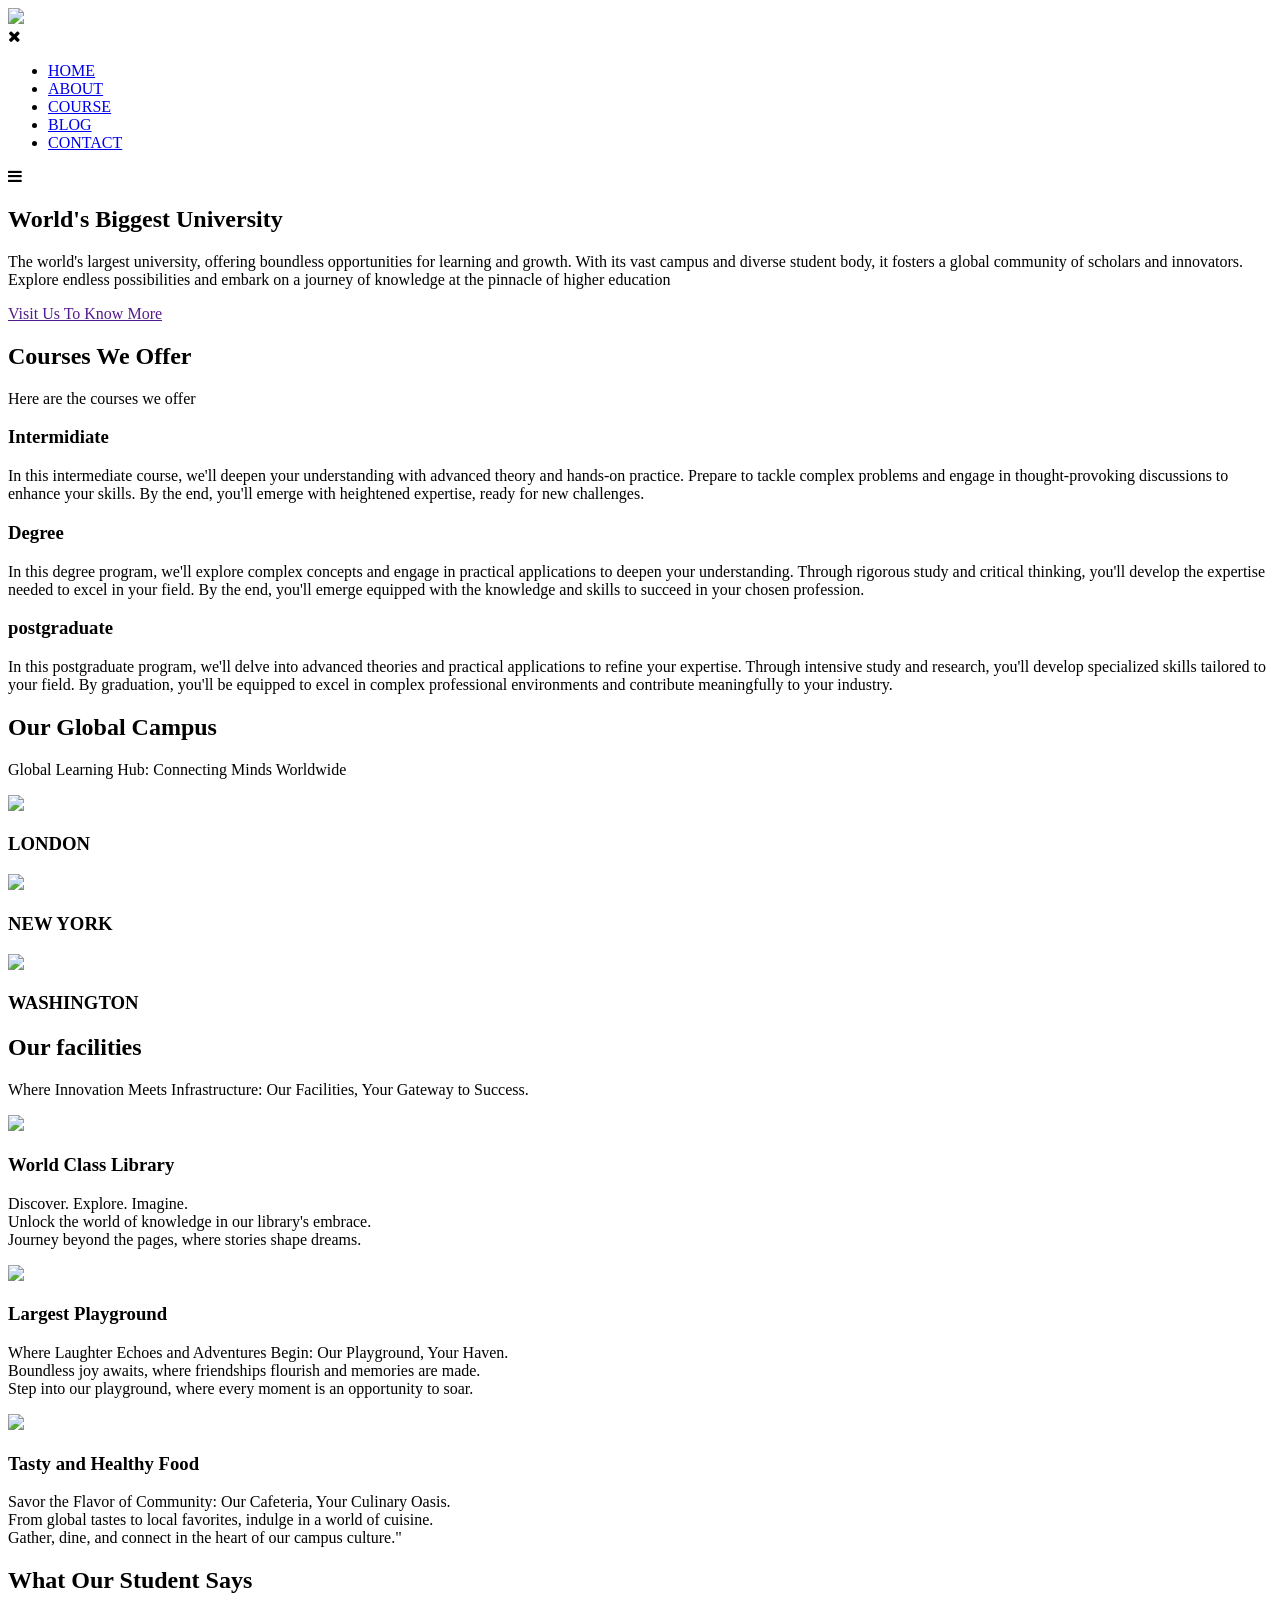
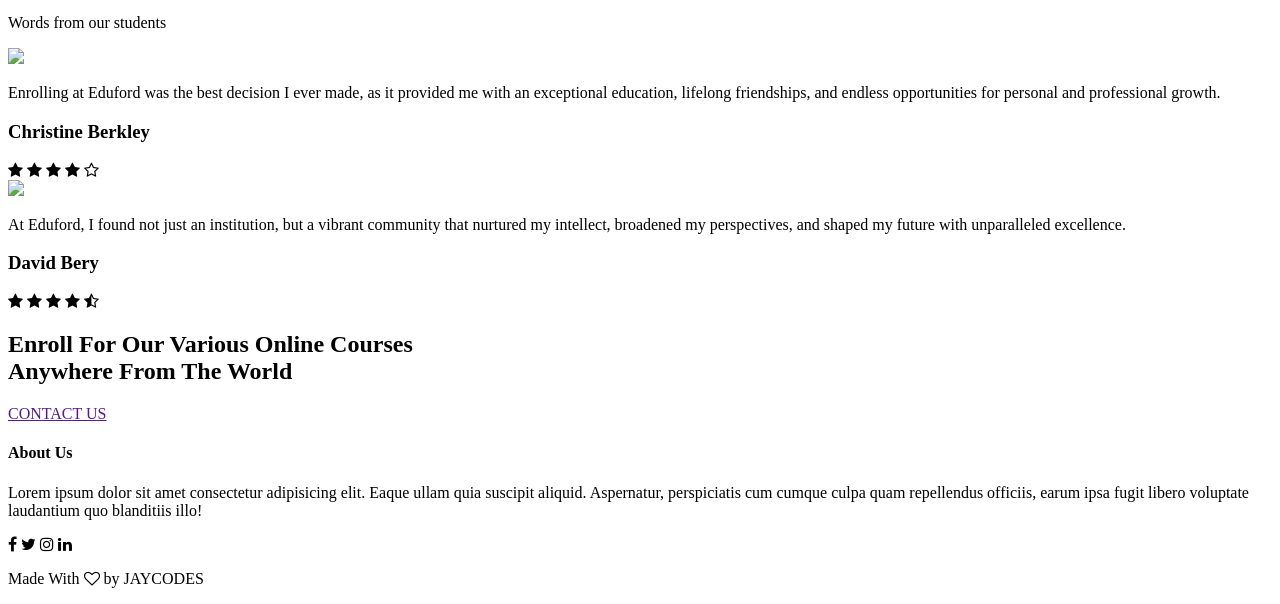
==== index.html @ 1018e346 "Create index.html" ====
<!DOCTYPE html>
<html>

<head>
    <meta name="viewport" content="width=device-width, initial-scale=1.0">
    <title>UNIVERSITY WEBSITE DESIGN</title>
    <link rel="stylesheet" href="style.css">
    <link rel="preconnect" href="https://fonts.gstaticjc.com">
    <link href="https://fonts.googleapis.com/css2?family=Poppins:wght@100;200;300;400;600;700&display=swap"
        rel="stylesheet">
    <link rel="stylesheet" href="https://stackpath.bootstrapcdn.com/font-awesome/4.7.0/css/font-awesome.min.css">
</head>

<body>
<section class="header">
    <nav>
        <a href="index.html"><img src="logo.png"></a>
        <div class="nav-links" id="navLinks">
            <i class="fa fa-times" onclick="hideMenu()"></i>
            <ul>
                <li><a href="index.html">HOME</a></li>
                <li><a href="about.html">ABOUT</a></li>
                <li><a href="course.html">COURSE</a></li>
                <li><a href="blog.html">BLOG</a></li>
                <li><a href="contact.html">CONTACT</a></li>
            </ul>
        </div>
        <i class="fa fa-bars" onclick="showMenu()"></i>
    </nav>
<div class="text-box">
    <h1>World's Biggest University</h1>
    <p>The world's largest university, offering boundless opportunities for learning and growth. With its vast campus and diverse student body, it fosters a global community of scholars and innovators. Explore endless possibilities and embark on a journey of knowledge at the pinnacle of higher education</p>
    <a href="" class="hero-btn">Visit Us To Know More</a>
</div>
</section>

<!--- COURSE --->
<section class="course">
    <h1>Courses We Offer</h1>
    <p>Here are the courses we offer</p>
    <div class="row">
        <div class="course-col">
            <h3>Intermidiate</h3>
            <p>In this intermediate course, we'll deepen your understanding with advanced theory and hands-on practice. Prepare to tackle complex problems and engage in thought-provoking discussions to enhance your skills. By the end, you'll emerge with heightened expertise, ready for new challenges.</p>
        </div>
        <div class="course-col">
            <h3>Degree</h3>
            <p>In this degree program, we'll explore complex concepts and engage in practical applications to deepen your understanding. Through rigorous study and critical thinking, you'll develop the expertise needed to excel in your field. By the end, you'll emerge equipped with the knowledge and skills to succeed in your chosen profession.</p>
        </div>
        <div class="course-col">
            <h3>postgraduate</h3>
            <p>In this postgraduate program, we'll delve into advanced theories and practical applications to refine your expertise. Through intensive study and research, you'll develop specialized skills tailored to your field. By graduation, you'll be equipped to excel in complex professional environments and contribute meaningfully to your industry.</p>
        </div>
    </div>
</section>
<!--- campus -->

<section class="campus">
    <h1>Our Global Campus</h1>
    <p>Global Learning Hub: Connecting Minds Worldwide<p>
    <div class="row">
        <div class="campus-col">
            <img src="london.png">
            <div class="layer">
                <h3>LONDON</h3>
            </div>  
        </div>
        <div class="campus-col">
            <img src="newyork.png">
            <div class="layer">
                <h3>NEW YORK</h3>
            </div>
        </div>
        <div class="campus-col">
            <img src="washington.png">
            <div class="layer">
                <h3>WASHINGTON</h3>
            </div>
        </div>
    </div>
</section>

<!--facilities-->
<section class="facilities">
    <h1>Our facilities</h1>
    <p>Where Innovation Meets Infrastructure: Our Facilities, Your Gateway to Success.</p>
    <div class="row">
        <div class="facilities-col">
            <img src="library.png">
            <h3>World Class Library</h3>
            <p>Discover. Explore. Imagine. <br>Unlock the world of knowledge in our library's embrace.<br>Journey beyond the pages, where stories shape dreams.</p>
        </div>
        <div class="facilities-col">
            <img src="basketball.png">
            <h3>Largest Playground</h3>
            <p>Where Laughter Echoes and Adventures Begin: Our Playground, Your Haven.<br>Boundless joy awaits, where friendships flourish and memories are made.<br>Step into our playground, where every moment is an opportunity to soar.</p>
        </div>
        <div class="facilities-col">
            <img src="cafeteria.png">
            <h3>Tasty and Healthy Food</h3>
            <p>Savor the Flavor of Community: Our Cafeteria, Your Culinary Oasis.<br>From global tastes to local favorites, indulge in a world of cuisine.<br>Gather, dine, and connect in the heart of our campus culture."</p>
        </div>
    </div>
</section>

<!--- testimonials -->
<section class="testimonials">
    <h1>What Our Student Says</h1>
    <P>Words from our students</P>
    <div class="row">
        <div class="testimonials-col">
            <img src="user1.jpg">
            <div>
                <p>Enrolling at Eduford was the best decision I ever made, as it provided me with an exceptional education, lifelong friendships, and endless opportunities for personal and professional growth.</p>
                <h3>Christine Berkley</h3>
                <i class="fa fa-star"></i>
                <i class="fa fa-star"></i>
                <i class="fa fa-star"></i>
                <i class="fa fa-star"></i>
                <i class="fa fa-star-o"></i>
            </div>
        </div>
        <div class="testimonials-col">
            <img src="user2.jpg">
            <div>
                <p>At Eduford, I found not just an institution, but a vibrant community that nurtured my intellect, broadened my perspectives, and shaped my future with unparalleled excellence.</p>
                <h3>David Bery</h3>
                <i class="fa fa-star"></i>
                <i class="fa fa-star"></i>
                <i class="fa fa-star"></i>
                <i class="fa fa-star"></i>
                <i class="fa fa-star-half-o"></i>
            </div>
        </div>
    </div>
</section>

<!-- call to action-->
<section class="cta">
    <h1>Enroll For Our Various Online Courses <br>Anywhere From The World</h1>
    <a href="" class="hero-btn">CONTACT US</a>
</section>

<!-- footer-->
<section class="footer">
    <h4>About Us</h4>
    <p>Lorem ipsum dolor sit amet consectetur adipisicing elit. Eaque ullam quia suscipit aliquid. Aspernatur, perspiciatis cum cumque culpa quam repellendus officiis, earum ipsa fugit libero voluptate laudantium quo blanditiis illo!</p>
    <div class="icons">
        <i class="fa fa-facebook"></i>
        <i class="fa fa-twitter"></i>
        <i class="fa fa-instagram"></i>
        <i class="fa fa-linkedin"></i>
    </div>
    <p>Made With <i class="fa fa-heart-o"></i> by JAYCODES </p>
</section>
<!--- JavaScript for Toggle Menu --->
<script>
    var navLinks = document.getElementById("navLinks");
    function showMenu(){
        navLinks.style.right = "0";
    }
    function hideMenu(){
        navLinks.style.right = "-200px";
    }
</script>
</body>

</html>
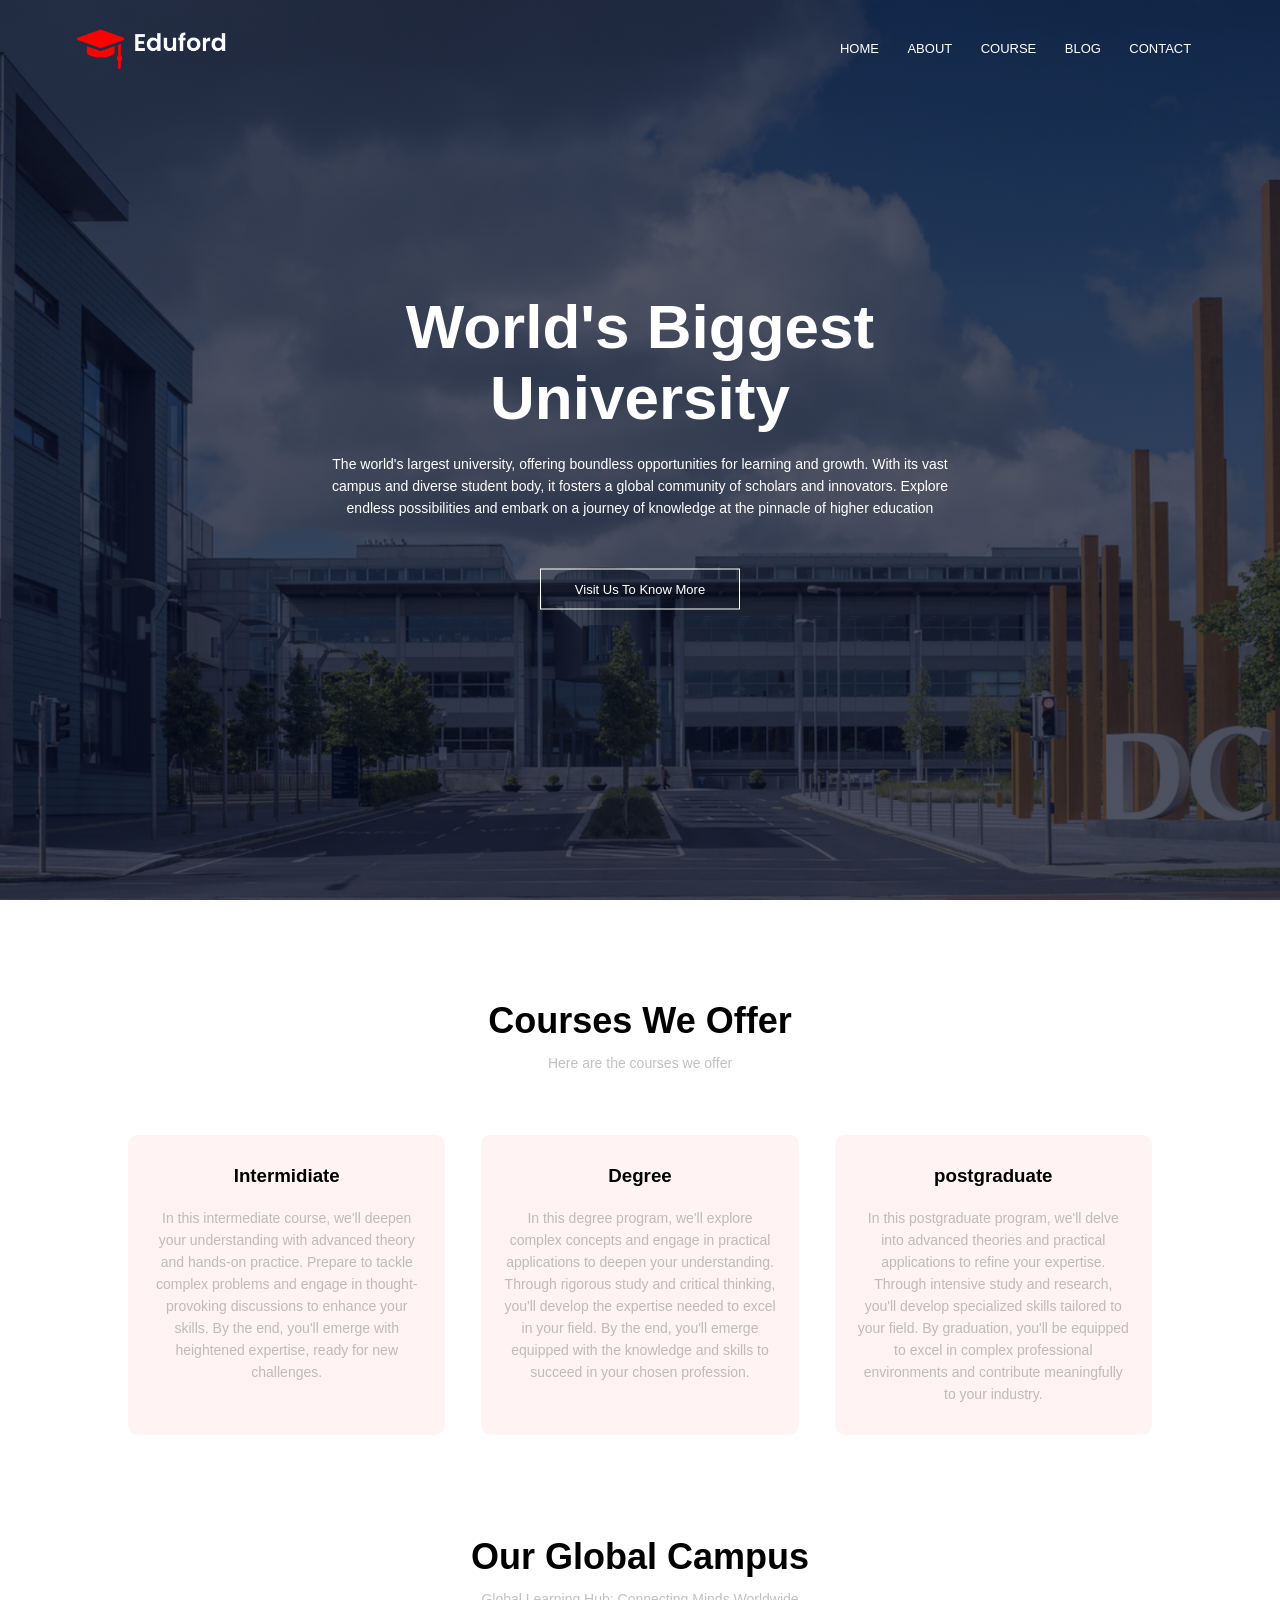
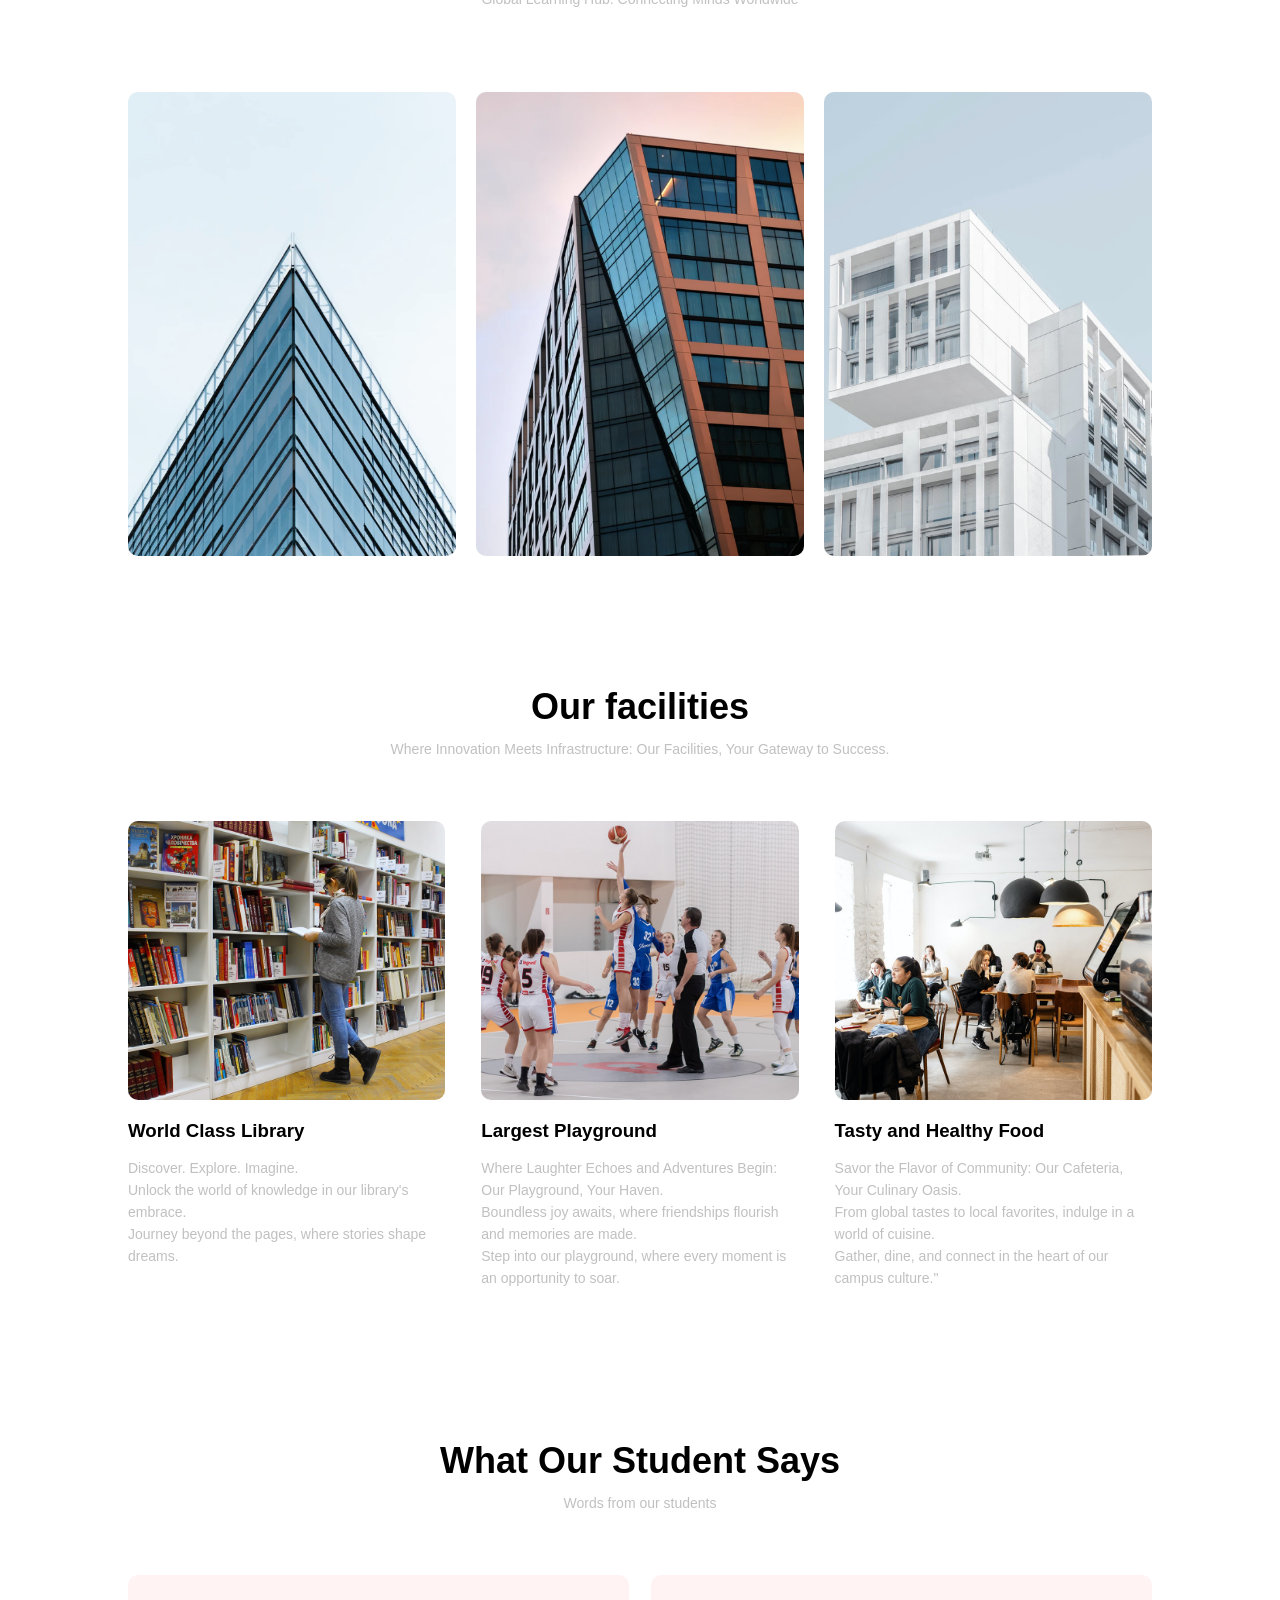
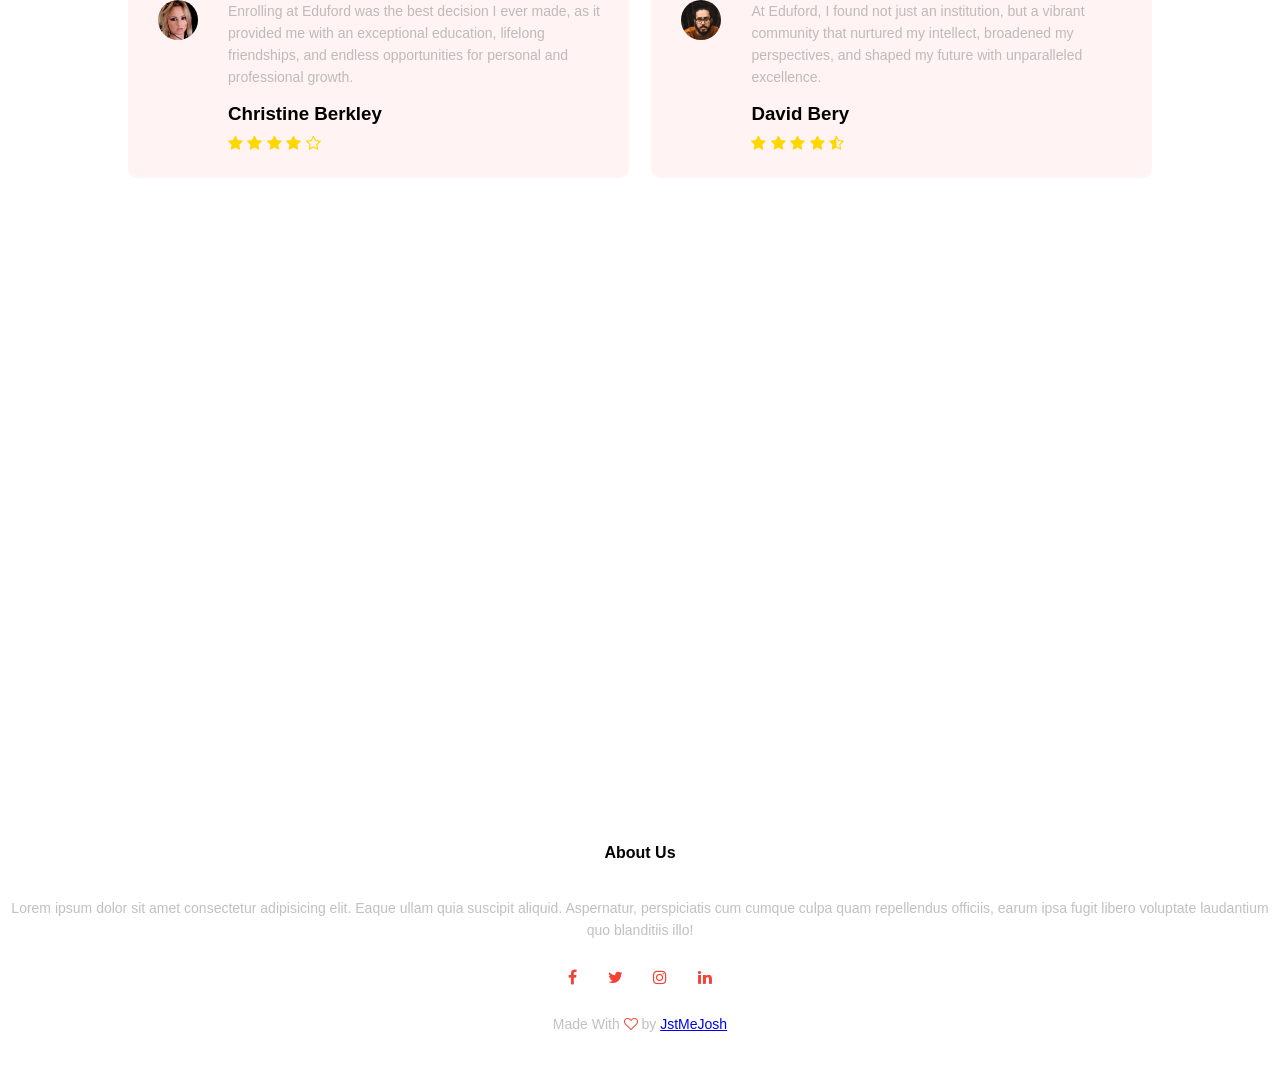
==== commit 7c532b01: "Update index.html" ====
--- a/index.html
+++ b/index.html
@@ -151,7 +151,7 @@
         <i class="fa fa-instagram"></i>
         <i class="fa fa-linkedin"></i>
     </div>
-    <p>Made With <i class="fa fa-heart-o"></i> by JAYCODES </p>
+        <p>Made With <i class="fa fa-heart-o"></i> by <a href="https://jstmejosh.github.io/my-portfolio/" target="_blank" id="navLinks">JstMeJosh</a> </p>
 </section>
 <!--- JavaScript for Toggle Menu --->
 <script>
--- a/style.css
+++ b/style.css
@@ -0,0 +1,477 @@
+* {
+    margin: 0;
+    padding: 0;
+    font-family: 'Poppins', sans-serif;
+}
+
+.header {
+    min-height: 100vh;
+    width: 100%;
+    background-image: linear-gradient(rgba(4,9,30,0.7), rgba(4,9,30,0.7)), url(banner.png);
+    background-position: center;
+    background-size: cover;
+    position: relative;
+}
+nav{
+    display: flex;
+    padding: 2% 6%;
+    justify-content: space-between;
+    align-items: center;
+}
+nav img{
+    width: 150px;
+}
+.nav-links{
+    flex: 1;
+    text-align: right;
+
+}
+.nav-links ul li{
+    list-style: none;
+    display: inline-block;
+    padding: 8px 12px;
+    position: relative;
+}
+.nav-links ul li a{
+    color: white;
+    text-decoration: none;
+    font-size: 13px;
+
+}
+.nav-links ul li::after{
+    content: '';
+    width: 0%;
+    height: 2px;
+    background: #f44336;
+    display: block;
+    margin: auto;
+    transition: o.5s;
+}
+.nav-links ul li:hover::after{
+    width:100%;
+}
+.text-box{
+    width: 90;
+    color: white;
+    position: absolute;
+    top: 50%;
+    left: 50%;
+    transform: translate(-50%, -50%);
+    text-align: center;
+}
+.text-box h1{
+    font-size: 62px;
+
+}
+.text-box p{
+    margin: 10px 0 40px;
+    font-size: 14px;
+    color: white;
+}
+.hero-btn{
+    display: inline-block;
+    text-decoration: none;
+    color: white;
+    border: 1px solid white;
+    padding: 12px 34px;
+    font-size: 13px;
+    background: transparent;
+    position: relative;
+    cursor: pointer;
+
+}
+.hero-btn:hover{
+    border: 1px solid;
+    background: #f44336;
+    transition: 1s;
+}
+nav .fa{
+    display: none;
+}
+@media(max-width: 700px){
+    .text-box h1{
+        font-size: 20px;
+    
+    }
+    .nav-links ul li{
+        display:block;
+    }
+    .nav-links{
+        position: fixed;
+        background: #f44336;
+        height: 100vh;
+        width: 200px;
+        top: 0;
+        right: -200px;
+        text-align: left;
+        z-index: 2;
+        transition: 1s;
+    }
+    nav .fa{
+        display: block;
+        color: white;
+        margin: 10px;
+        font-size: 22px;
+        cursor: pointer;
+    }
+    .nav-links ul{
+        padding: 30px;
+    }
+}
+/* course */
+.course{
+    width:80%;
+    margin:auto;
+    text-align: center;
+    padding-top: 100px;
+
+}
+h1{
+    font-size: 36px;
+    font-weight: 600;
+
+}
+p{
+    color: #7777;
+    font-size: 14px;
+    font-weight: 300;
+    line-height: 22px;
+    padding: 10px;
+}
+.row{
+    margin-top: 5%;
+    display: flex;
+    justify-content: space-between;
+
+}
+.course-col{
+    flex-basis: 31%;
+    background: #fff3f3;
+    border-radius: 10px;
+    margin-bottom: 5%;
+    padding: 20px 12px;
+    box-sizing: border-box;
+    transition: 0.5s;
+
+}
+h3{
+    text-align: center;
+    font-weight: 600;
+    margin: 10px 0;
+}
+.course-col:hover{
+    box-shadow:0 0 20px 0px rgba(0,0,0,0.2) ;
+}
+@media(max-width:700px){
+    .row{
+        flex-direction: column;
+    }
+}
+/*campus*/
+.campus{
+    width: 80%;
+    margin:auto;
+    text-align: center;
+    padding-top: 50px;
+}
+.campus-col{
+    flex-basis: 32%;
+    border-radius: 10px;
+    margin-bottom: 30px;
+    position: relative;
+    overflow: hidden;
+}
+.campus-col img{
+    width: 100%;
+    display: block;
+}
+.layer{
+    background: transparent;
+    height: 100%;
+    width: 100%;
+    position: absolute;
+    top:0;
+    left:0;
+    transition: o.5s;
+} 
+.layer:hover{
+    background: rgba(226, 0, 0,0.7);
+}
+.layer h3{
+    width: 100%;
+    font-weight: 500;
+    color:white;
+    font-size: 36px;
+    bottom: 0;
+    left: 50%;
+    transform: translateX(-50%);
+    position: absolute;
+    opacity: 0;
+    transition: 0.5s;
+}
+.layer:hover h3{
+    bottom:49%;
+    opacity:1;
+}
+/*facilities*/
+.facilities{
+    width: 80%;
+    margin: auto;
+    text-align: center;
+    padding-top: 100px;
+}
+.facilities-col{
+    flex-basis: 31%;
+    border-radius: 10px;
+    margin-bottom: 5%;
+    text-align: left;
+
+}
+.facilities-col img{
+    width: 100%;
+    border-radius: 10px;
+}
+.facilities-col p{
+    padding: 0;
+}
+.facilities-col h3{
+    margin-top: 16px;
+    margin-bottom: 15px;
+    text-align: left;
+}
+/*--- testimonials ---*/
+.testimonials{
+    width: 80%;
+    margin: auto;
+    padding-top: 100px;
+    text-align: center;
+
+}
+.testimonials-col{
+    flex-basis: 44%;
+    border-radius: 10px;
+    margin-bottom: 5%;
+    text-align: left;
+    background: #fff3f3;
+    padding: 25px;
+    cursor: pointer;
+    display: flex; 
+}
+.testimonials-col img{
+    height: 40px;
+    margin-left: 5px;
+    margin-right: 30px;
+    border-radius: 50%;
+}
+.testimonials-col p{
+    padding: 0;
+
+}
+.testimonials-col h3{
+    margin-top: 15px;
+    text-align: left;
+}
+.testimonials-col .fa{
+    color: gold;
+}
+@media(max-width: 700px){
+    .testimonials-col img{
+        margin-left: 0px;
+        margin-right: 15px;
+}
+}
+/*--- call to action---*/
+.cta{
+    margin: 100px auto;
+    width: 80;
+    background-image: linear-gradient(rgba(0,0,0,0.7), rgba(0,0,0,0.7), url(banner2.jpg));
+    background-position: center;
+    background-size: cover;
+    border-radius: 10px;
+    text-align: center;
+    padding: 100px 0;
+}
+.cta h1{
+    color: white;
+    margin-bottom: 40px;
+    padding: 0;
+}
+@media(max-width: 700px){
+    .cta h1{
+        font-size: 24px;
+    }
+}
+/* --- footer---*/
+.footer{
+    width: 100%;
+    text-align: center;
+    padding: 30px 0;
+}
+.footer h4{
+    margin-bottom: 25px;
+    margin-top: 20px;
+    font-weight: 600;
+}
+.icons .fa{
+    color: #f44336;
+    margin: 0 13px;
+    cursor: pointer;
+    padding: 18px 0;
+}
+.fa-heart-o{
+    color: #f44336;
+}
+
+/* about us page */
+.sub-header{
+    height: 50vh;
+    width: 100%;
+    background-image: linear-gradient(rgba(4,9,30,0.7),rgba(4,9,30,0.7)),url(background.jpg);
+    background-position: center;
+    background-size: cover;
+    text-align: center;
+    color: white;
+}
+.sub-header h1{
+    margin-top: 100px;
+}
+.about-us{
+    width: 80%;
+    margin: auto;
+    padding-top: 80px;
+    padding-bottom: 50px;
+}
+.about-col{
+    flex-basis: 48%;
+    padding: 30px 2px;
+}
+.about-col img{
+    width: 100%;
+}
+.about-col h1{
+    padding-top: 0;
+}
+.about-col p{
+    padding: 15px 0 25px;
+}
+.red-btn{
+    border: 1px solid #f44336;
+    background: transparent;
+    color: #f44336;
+}
+.red-btn:hover{
+    color: white;
+}
+
+/*blog-content*/
+
+.blog-content{
+    width: 80%;
+    margin: auto;
+    padding: 60px 0;
+
+}
+.blog-left{
+    flex-basis: 65%;
+}
+.blog-left img{
+    width: 100%;
+}
+.blog-left h2{
+    color: #222;
+    font-weight: 600;
+    margin: 30px 0;
+}
+.blog-left p{
+    color: #999;
+    padding: 0;
+}
+.blog-right{
+    flex-basis: 32%;
+}
+.blog-right h3{
+    background: #f44336;
+    color: white;
+    padding: 7px 0;
+    font-size: 16px;
+    margin-bottom: 20px;
+}
+.blog-right div{
+    display: flex;
+    align-items: center;
+    justify-content: space-between;
+    color: #555;
+    padding: 8px;
+    box-sizing: border-box;
+}
+.comment-box{
+    border: 1px solid #ccc;
+    margin: 50px 0;
+    padding: 10px 20px;
+}
+.comment-box h3{
+    text-align: left;
+}
+.comment-form input, .comment-form textarea{
+    width: 100%;
+    padding: 10px;
+    margin: 15px 0;
+    box-sizing: border-box;
+    border: none;
+    outline: none;
+    background: #f0f0f0;
+}
+.comment-form button{
+    margin: 10px 0; 
+}
+@media(max-width:700px){
+    .sub-header h1{
+        font-size: 24px;
+    }
+}
+.location{
+    width: 80%;
+    margin: auto;
+    padding: 80px 0;
+}
+.location iframe{
+    width: 100;
+}
+.contact-us{
+    width: 80%;
+    margin: auto;
+
+}
+.contact-col{
+   flex-basis: 48%;
+    margin-bottom: 30px;
+}
+.contact-col div{
+    display: flex;
+    align-items: center;
+    margin-bottom: 40px;
+
+}
+.contact-col div .fa{
+    font-size: 20px;
+    color: #f44336;
+    margin: 10px;
+    margin-right: 30px;
+}
+.contact-col div p{
+    padding: 0;
+}
+.contact-col div h5{
+    font-size: 20px;
+    margin-bottom: 5px;
+    color: #555;
+    font-weight: 400;
+}
+.contact-col input, .contact-col textarea{
+    width: 100%;
+    padding: 15px;
+    margin-bottom: 17px;
+    outline: none;
+    border: 1px solid #ccc;
+    box-sizing: border-box;
+}
